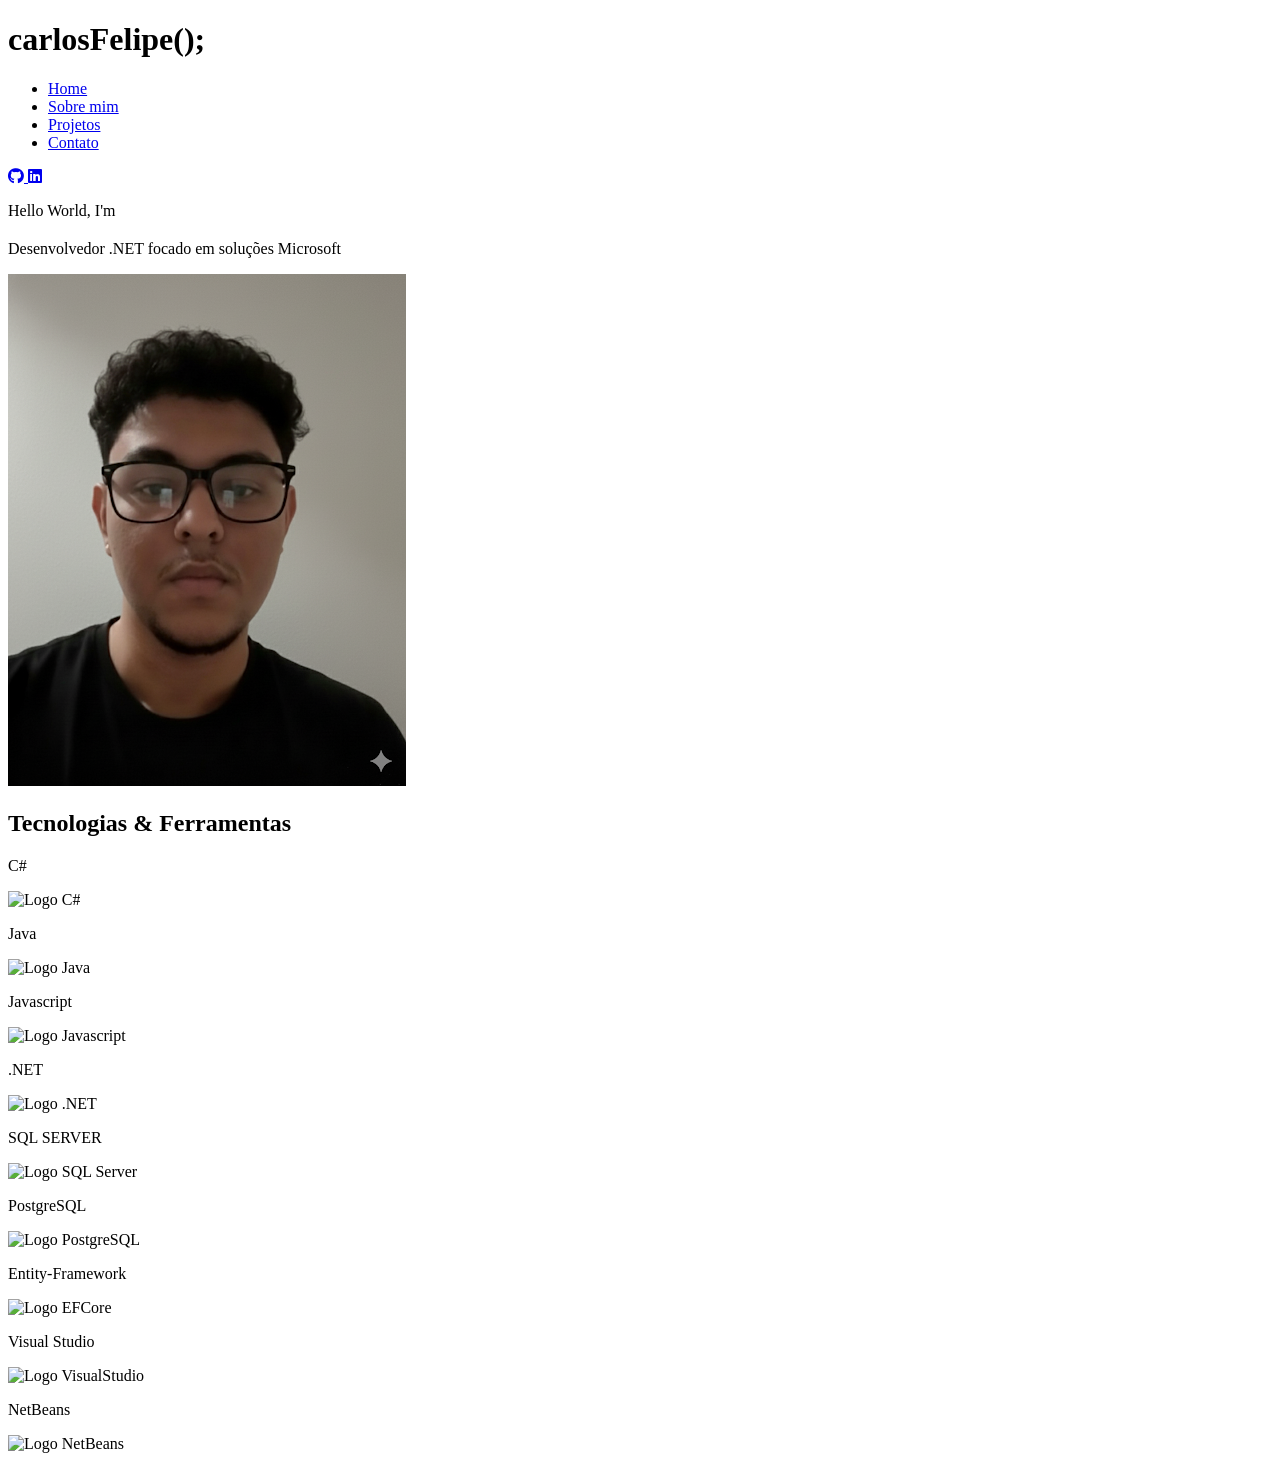
==== Portfolio/index.html @ 2ea9c574 "Update Portfolio" ====
<!DOCTYPE html>
<html lang="pt-br">

<head>
  <meta charset="UTF-8">
  <meta name="viewport" content="width=device-width, initial-scale=1.0">
  <title>Portfolio - Carlos Felipe</title>
  <link rel="stylesheet" href="style.css">
  <link rel="stylesheet" href="https://cdnjs.cloudflare.com/ajax/libs/font-awesome/6.4.0/css/all.min.css" />
</head>

<body>

  <header id="main-header">
    <h1 class="logo">carlosFelipe();</h1>

    <nav id="navbar">
      <ul>
        <li>
          <a href="index.html" class="active nav-home">Home</a>
        </li>
        <li>
          <a href="sobre.html" class="nav-sobre">Sobre mim</a>
        </li>
        <li>
          <a href="projetos.html" class="nav-projetos">Projetos</a>
        </li>
        <li>
          <a href="contato.html" class="nav-contato">Contato</a>
        </li>
      </ul>
    </nav>

    <div class="social-icons">
      <a href="https://github.com/carlosfelipesantos" target="_blank" aria-label="GitHub">
        <i class="fab fa-github"></i>
      </a>
      <a href="https://linkedin.com/in/carlosfelipes" target="_blank" aria-label="LinkedIn">
        <i class="fab fa-linkedin"></i>
      </a>
    </div>
  </header>

  <main class="container-principal">
    <div class="texto-principal">
      <p>Hello World, I'm</p>
      <h2 id="typing-title"></h2>
      <p id="typing-paragraph"></p>
      <p id="welcome">Desenvolvedor .NET focado em soluções Microsoft</p>
    </div>

    <img src="img/EU.png" alt="Foto de Carlos Felipe" class="foto-com-moldura">
  </main>

  <!-- Nova seção de linguagens/tecnologias -->
  <section class="skills-section">
    <h2 class="skills-titulo">Tecnologias & Ferramentas</h2>
    <div class="container-skills">
        <div class="skill-item">
        <p>C#</p>
        <img src="img/C.png" alt="Logo C#">
      </div>
      <div class="skill-item">
        <p>Java</p>
        <img src="img/java.png" alt="Logo Java">
      </div>
       <div class="skill-item">
        <p>Javascript</p>
        <img src="img/javascript.png" alt="Logo Javascript">
      </div>
      <div class="skill-item">
        <p>.NET</p>
        <img src="img/net.png" alt="Logo .NET">
      </div>
      <div class="skill-item">
        <p>SQL SERVER</p>
        <img src="img/SQL.png" alt="Logo SQL Server">
      </div>
      <div class="skill-item">
        <p>PostgreSQL</p>
        <img src="img/postgres.png" alt="Logo PostgreSQL">
      </div>
        <div class="skill-item">
        <p>Entity-Framework</p>
        <img src="img/Entity.png" alt="Logo EFCore">
      </div>
       <div class="skill-item">
        <p>Visual Studio</p>
        <img src="img/VisualStudio.png" alt="Logo VisualStudio">
      </div>
      <div class="skill-item">
        <p>NetBeans</p>
        <img src="img/Netbeans.png" alt="Logo NetBeans">
      </div>
    </div>
  </section>

  <script src="script.js"></script>
</body>

</html>
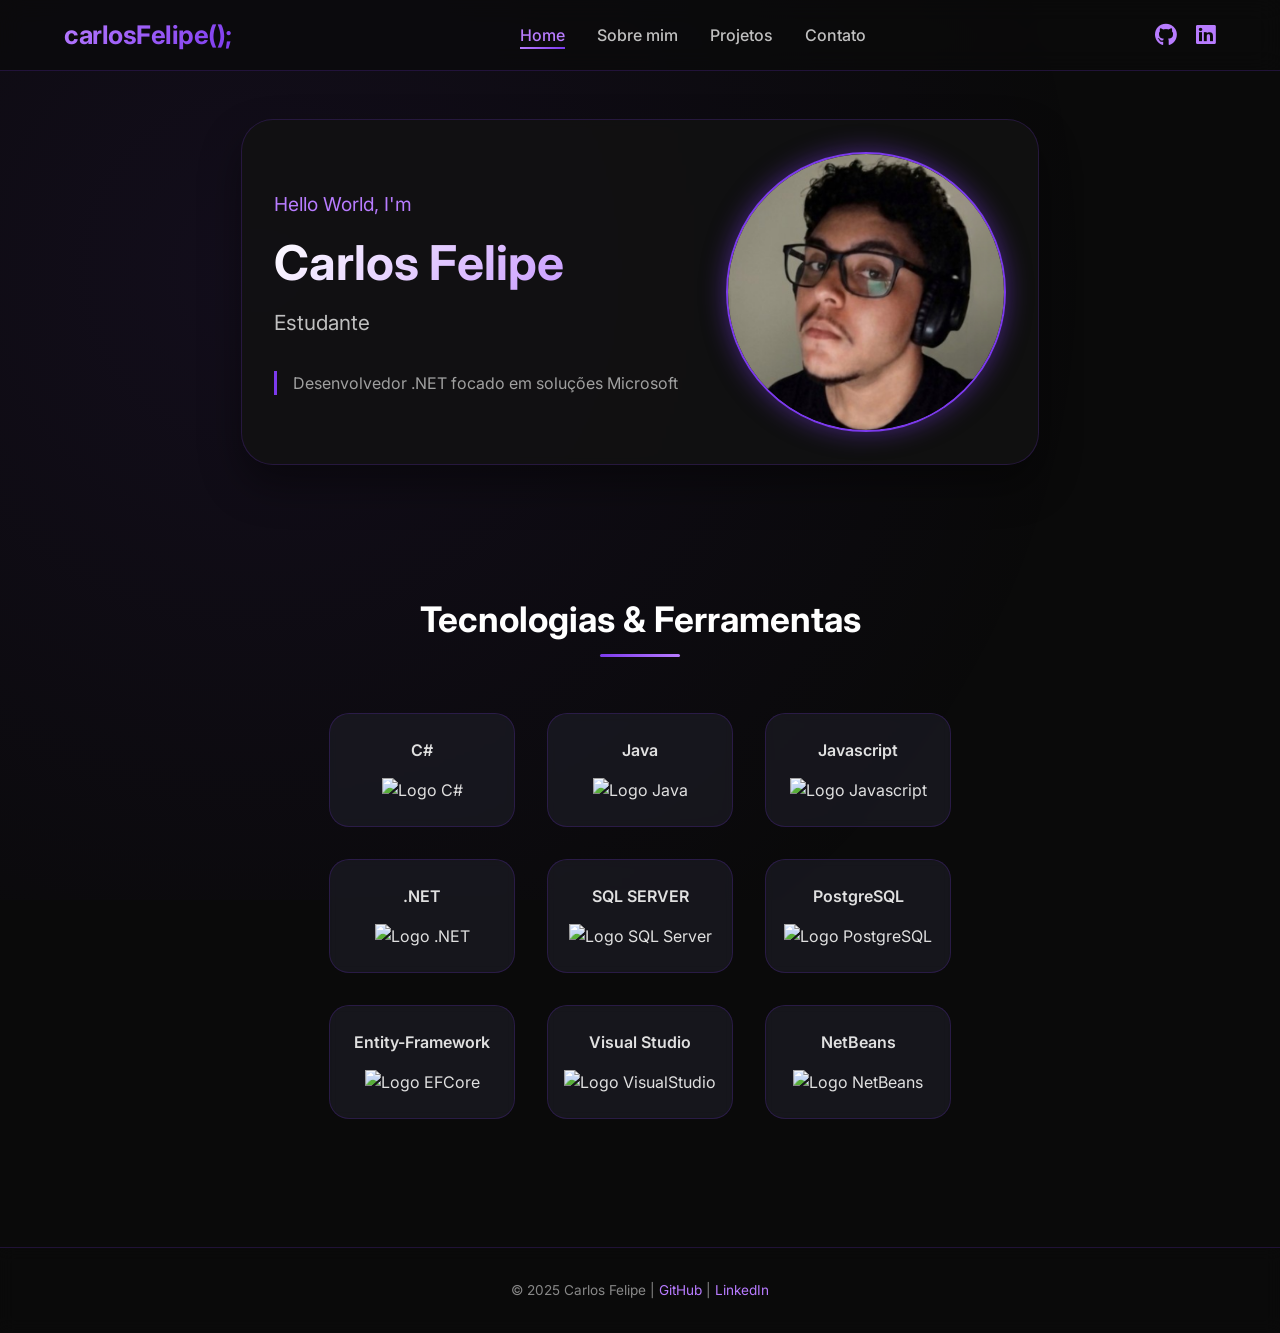
==== commit d4c18dbe: "Upgrade Design" ====
--- a/Portfolio/index.html
+++ b/Portfolio/index.html
@@ -1,6 +1,5 @@
 <!DOCTYPE html>
 <html lang="pt-br">
-
 <head>
   <meta charset="UTF-8">
   <meta name="viewport" content="width=device-width, initial-scale=1.0">
@@ -8,36 +7,20 @@
   <link rel="stylesheet" href="style.css">
   <link rel="stylesheet" href="https://cdnjs.cloudflare.com/ajax/libs/font-awesome/6.4.0/css/all.min.css" />
 </head>
-
 <body>
-
   <header id="main-header">
     <h1 class="logo">carlosFelipe();</h1>
-
     <nav id="navbar">
       <ul>
-        <li>
-          <a href="index.html" class="active nav-home">Home</a>
-        </li>
-        <li>
-          <a href="sobre.html" class="nav-sobre">Sobre mim</a>
-        </li>
-        <li>
-          <a href="projetos.html" class="nav-projetos">Projetos</a>
-        </li>
-        <li>
-          <a href="contato.html" class="nav-contato">Contato</a>
-        </li>
+        <li><a href="index.html" class="active">Home</a></li>
+        <li><a href="sobre.html">Sobre mim</a></li>
+        <li><a href="projetos.html">Projetos</a></li>
+        <li><a href="contato.html">Contato</a></li>
       </ul>
     </nav>
-
     <div class="social-icons">
-      <a href="https://github.com/carlosfelipesantos" target="_blank" aria-label="GitHub">
-        <i class="fab fa-github"></i>
-      </a>
-      <a href="https://linkedin.com/in/carlosfelipes" target="_blank" aria-label="LinkedIn">
-        <i class="fab fa-linkedin"></i>
-      </a>
+      <a href="https://github.com/carlosfelipesantos" target="_blank" aria-label="GitHub"><i class="fab fa-github"></i></a>
+      <a href="https://linkedin.com/in/carlosfelipes" target="_blank" aria-label="LinkedIn"><i class="fab fa-linkedin"></i></a>
     </div>
   </header>
 
@@ -48,54 +31,28 @@
       <p id="typing-paragraph"></p>
       <p id="welcome">Desenvolvedor .NET focado em soluções Microsoft</p>
     </div>
-
-    <img src="img/EU.png" alt="Foto de Carlos Felipe" class="foto-com-moldura">
+    <img src="img/Captura de tela 2026-03-26 164210.png" alt="Foto de Carlos Felipe" class="foto-com-moldura">
   </main>
 
-  <!-- Nova seção de linguagens/tecnologias -->
   <section class="skills-section">
     <h2 class="skills-titulo">Tecnologias & Ferramentas</h2>
     <div class="container-skills">
-        <div class="skill-item">
-        <p>C#</p>
-        <img src="img/C.png" alt="Logo C#">
-      </div>
-      <div class="skill-item">
-        <p>Java</p>
-        <img src="img/java.png" alt="Logo Java">
-      </div>
-       <div class="skill-item">
-        <p>Javascript</p>
-        <img src="img/javascript.png" alt="Logo Javascript">
-      </div>
-      <div class="skill-item">
-        <p>.NET</p>
-        <img src="img/net.png" alt="Logo .NET">
-      </div>
-      <div class="skill-item">
-        <p>SQL SERVER</p>
-        <img src="img/SQL.png" alt="Logo SQL Server">
-      </div>
-      <div class="skill-item">
-        <p>PostgreSQL</p>
-        <img src="img/postgres.png" alt="Logo PostgreSQL">
-      </div>
-        <div class="skill-item">
-        <p>Entity-Framework</p>
-        <img src="img/Entity.png" alt="Logo EFCore">
-      </div>
-       <div class="skill-item">
-        <p>Visual Studio</p>
-        <img src="img/VisualStudio.png" alt="Logo VisualStudio">
-      </div>
-      <div class="skill-item">
-        <p>NetBeans</p>
-        <img src="img/Netbeans.png" alt="Logo NetBeans">
-      </div>
+      <div class="skill-item"><p>C#</p><img src="img/C.png" alt="Logo C#"></div>
+      <div class="skill-item"><p>Java</p><img src="img/java.png" alt="Logo Java"></div>
+      <div class="skill-item"><p>Javascript</p><img src="img/javascript.png" alt="Logo Javascript"></div>
+      <div class="skill-item"><p>.NET</p><img src="img/net.png" alt="Logo .NET"></div>
+      <div class="skill-item"><p>SQL SERVER</p><img src="img/SQL.png" alt="Logo SQL Server"></div>
+      <div class="skill-item"><p>PostgreSQL</p><img src="img/postgres.png" alt="Logo PostgreSQL"></div>
+      <div class="skill-item"><p>Entity-Framework</p><img src="img/Entity.png" alt="Logo EFCore"></div>
+      <div class="skill-item"><p>Visual Studio</p><img src="img/VisualStudio.png" alt="Logo VisualStudio"></div>
+      <div class="skill-item"><p>NetBeans</p><img src="img/Netbeans.png" alt="Logo NetBeans"></div>
     </div>
   </section>
 
+  <footer>
+    <p>© 2025 Carlos Felipe | <a href="https://github.com/carlosfelipesantos" target="_blank">GitHub</a> | <a href="https://linkedin.com/in/carlosfelipes" target="_blank">LinkedIn</a></p>
+  </footer>
+
   <script src="script.js"></script>
 </body>
-
 </html>
--- a/Portfolio/style.css
+++ b/Portfolio/style.css
@@ -0,0 +1,649 @@
+@import url('https://fonts.googleapis.com/css2?family=Inter:opsz,wght@14..32,300;14..32,400;14..32,600;14..32,700&display=swap');
+
+* {
+    margin: 0;
+    padding: 0;
+    box-sizing: border-box;
+}
+
+body {
+    font-family: 'Inter', sans-serif;
+    background-color: #0a0a0a;
+    color: #e0e0e0;
+    line-height: 1.5;
+    min-height: 100vh;
+    display: flex;
+    flex-direction: column;
+    position: relative;
+}
+
+/* Fundo com imagem e overlay escuro */
+body::before {
+    content: '';
+    position: fixed;
+    top: 0;
+    left: 0;
+    width: 100%;
+    height: 100%;
+    background-image: url('img/background.png');
+    background-size: cover;
+    background-position: center;
+    background-repeat: no-repeat;
+    background-attachment: fixed;
+    opacity: 0.1;
+    z-index: -2;
+}
+
+body::after {
+    content: '';
+    position: fixed;
+    top: 0;
+    left: 0;
+    width: 100%;
+    height: 100%;
+    background: radial-gradient(circle at 20% 30%, rgba(124, 58, 237, 0.08), transparent 70%);
+    z-index: -1;
+}
+
+/* ===== HEADER ===== */
+#main-header {
+    display: flex;
+    align-items: center;
+    justify-content: space-between;
+    flex-wrap: wrap;
+    padding: 1rem 5%;
+    background: rgba(10, 10, 10, 0.7);
+    backdrop-filter: blur(12px);
+    border-bottom: 1px solid rgba(124, 58, 237, 0.2);
+    position: sticky;
+    top: 0;
+    z-index: 100;
+}
+
+.logo {
+    font-size: 1.6rem;
+    font-weight: 700;
+    background: linear-gradient(135deg, #b87cff, #7c3aed);
+    -webkit-background-clip: text;
+    background-clip: text;
+    color: transparent;
+    letter-spacing: -0.5px;
+}
+
+#navbar ul {
+    display: flex;
+    gap: 2rem;
+    list-style: none;
+}
+
+#navbar ul li a {
+    text-decoration: none;
+    color: #c0c0c0;
+    font-weight: 500;
+    transition: 0.3s;
+    position: relative;
+    padding-bottom: 4px;
+}
+
+#navbar ul li a::after {
+    content: '';
+    position: absolute;
+    bottom: 0;
+    left: 0;
+    width: 0;
+    height: 2px;
+    background: linear-gradient(90deg, #b87cff, #7c3aed);
+    transition: width 0.3s ease;
+}
+
+#navbar ul li a:hover::after,
+#navbar ul li a.active::after {
+    width: 100%;
+}
+
+#navbar ul li a:hover,
+#navbar ul li a.active {
+    color: #b87cff;
+}
+
+.social-icons {
+    display: flex;
+    gap: 1.2rem;
+}
+
+.social-icons a {
+    color: #b87cff;
+    font-size: 1.4rem;
+    transition: 0.3s;
+}
+
+.social-icons a:hover {
+    color: #7c3aed;
+    transform: translateY(-3px);
+}
+
+/* ===== CONTEÚDO PRINCIPAL ===== */
+.container-principal,
+.container-projetos-page {
+    max-width: 1200px;
+    margin: 3rem auto;
+    padding: 2rem;
+    background: rgba(18, 18, 18, 0.85);
+    backdrop-filter: blur(4px);
+    border-radius: 32px;
+    border: 1px solid rgba(124, 58, 237, 0.2);
+    box-shadow: 0 20px 40px rgba(0, 0, 0, 0.4);
+    animation: fadeUp 0.8s ease-out;
+}
+
+/* Home */
+.container-principal {
+    display: flex;
+    align-items: center;
+    justify-content: space-between;
+    gap: 3rem;
+    flex-wrap: wrap;
+}
+
+.texto-principal {
+    flex: 1;
+    min-width: 250px;
+}
+
+.texto-principal p:first-child {
+    font-size: 1.2rem;
+    color: #b87cff;
+    margin-bottom: 0.5rem;
+}
+
+#typing-title {
+    font-size: 3rem;
+    font-weight: 700;
+    background: linear-gradient(135deg, #ffffff, #b87cff);
+    -webkit-background-clip: text;
+    background-clip: text;
+    color: transparent;
+    margin: 0.5rem 0;
+}
+
+#typing-paragraph {
+    font-size: 1.3rem;
+    color: #c0c0c0;
+    margin-bottom: 1rem;
+    min-height: 3rem;
+}
+
+#welcome {
+    font-size: 1rem;
+    color: #a0a0a0;
+    border-left: 3px solid #7c3aed;
+    padding-left: 1rem;
+}
+
+.foto-com-moldura {
+    width: 280px;
+    height: 280px;
+    object-fit: cover;
+    border-radius: 50%;
+    border: 2px solid #7c3aed;
+    box-shadow: 0 0 25px rgba(124, 58, 237, 0.5);
+    transition: 0.4s;
+}
+
+.foto-com-moldura:hover {
+    transform: scale(1.02);
+    box-shadow: 0 0 35px rgba(124, 58, 237, 0.8);
+}
+
+/* ===== SEÇÃO SKILLS ===== */
+.skills-section,
+.cursos-section {
+    max-width: 1200px;
+    margin: 3rem auto;
+    padding: 2rem;
+    animation: fadeUp 0.8s ease-out;
+}
+
+.skills-titulo,
+.cursos-titulo {
+    text-align: center;
+    font-size: 2.2rem;
+    margin-bottom: 2.5rem;
+    position: relative;
+    display: inline-block;
+    width: 100%;
+    color: #ffffff;
+}
+
+.skills-titulo:after,
+.cursos-titulo:after {
+    content: '';
+    display: block;
+    width: 80px;
+    height: 3px;
+    background: linear-gradient(90deg, #7c3aed, #b87cff);
+    margin: 0.5rem auto 0;
+    border-radius: 3px;
+}
+
+/* Tecnologias: 3 colunas */
+.container-skills {
+    display: grid;
+    grid-template-columns: repeat(3, 1fr);
+    gap: 2rem;
+    margin-top: 1rem;
+    max-width: 1000px;
+    margin-left: auto;
+    margin-right: auto;
+}
+
+.skill-item {
+    background: rgba(30, 30, 40, 0.6);
+    backdrop-filter: blur(4px);
+    border-radius: 20px;
+    padding: 1.5rem 1rem;
+    text-align: center;
+    transition: 0.3s;
+    border: 1px solid rgba(124, 58, 237, 0.2);
+}
+
+.skill-item:hover {
+    transform: translateY(-8px);
+    border-color: #7c3aed;
+    box-shadow: 0 10px 25px rgba(124, 58, 237, 0.2);
+}
+
+.skill-item p {
+    font-weight: 600;
+    margin-bottom: 1rem;
+    color: #e0e0e0;
+}
+
+.skill-item img {
+    width: 60px;
+    height: 60px;
+    object-fit: contain;
+    transition: 0.3s;
+}
+
+.skill-item:hover img {
+    transform: scale(1.1);
+}
+
+/* ===== CARDS (CURSOS E PROJETOS) ===== */
+/* Cursos: 3 colunas em desktop */
+.container-cursos {
+    display: grid;
+    grid-template-columns: repeat(3, 1fr);
+    gap: 2rem;
+    margin-top: 1rem;
+}
+
+/* Projetos: 3 colunas em desktop */
+.projetos-grid {
+    display: grid;
+    grid-template-columns: repeat(3, 1fr);
+    gap: 2rem;
+    margin-top: 1rem;
+}
+
+.curso-card,
+.projeto-card {
+    background: rgba(25, 25, 35, 0.7);
+    backdrop-filter: blur(4px);
+    border-radius: 24px;
+    overflow: hidden;
+    transition: 0.3s;
+    border: 1px solid rgba(124, 58, 237, 0.2);
+    display: flex;
+    flex-direction: column;
+}
+
+.curso-card:hover,
+.projeto-card:hover {
+    transform: translateY(-8px);
+    border-color: #7c3aed;
+    box-shadow: 0 15px 30px rgba(124, 58, 237, 0.25);
+}
+
+.curso-img,
+.projeto-img-container {
+    position: relative;
+    height: 180px;
+    overflow: hidden;
+    background: #111;
+}
+
+.curso-img img,
+.projeto-img {
+    width: 100%;
+    height: 100%;
+    object-fit: cover;
+    transition: 0.5s;
+}
+
+.curso-card:hover .curso-img img,
+.projeto-card:hover .projeto-img {
+    transform: scale(1.05);
+}
+
+.curso-badge {
+    position: absolute;
+    top: 12px;
+    right: 12px;
+    background: #7c3aed;
+    color: white;
+    padding: 4px 12px;
+    border-radius: 30px;
+    font-size: 0.75rem;
+    font-weight: bold;
+    backdrop-filter: blur(2px);
+}
+
+.curso-info,
+.projeto-info {
+    padding: 1.5rem;
+    flex: 1;
+    display: flex;
+    flex-direction: column;
+}
+
+/* TODOS os títulos de cursos e projetos ficam roxos */
+.curso-info h3,
+.curso-info h3 a,
+.projeto-info h3,
+.projeto-info h3 a {
+    font-size: 1.3rem;
+    margin-bottom: 0.5rem;
+    color: #b87cff !important;
+    text-decoration: none;
+    transition: 0.2s;
+}
+
+.curso-info h3 a:hover,
+.projeto-info h3 a:hover {
+    color: #d8b4ff !important;
+    text-decoration: underline;
+}
+
+.curso-plataforma {
+    color: #7c3aed;
+    font-weight: 600;
+    font-size: 0.85rem;
+    margin-bottom: 0.8rem;
+}
+
+.curso-descricao,
+.projeto-info p {
+    color: #c0c0c0;
+    font-size: 0.9rem;
+    line-height: 1.5;
+    margin-bottom: 1rem;
+    flex: 1;
+}
+
+.curso-status {
+    font-size: 0.8rem;
+    background: rgba(124, 58, 237, 0.2);
+    display: inline-block;
+    padding: 4px 12px;
+    border-radius: 20px;
+    align-self: flex-start;
+    color: #c0a0ff;
+}
+
+/* ===== BOTÃO CURRÍCULO ===== */
+.foto-container {
+    display: flex;
+    flex-direction: column;
+    align-items: center;
+    gap: 1rem;
+}
+
+.btn-curriculo {
+    display: inline-flex;
+    align-items: center;
+    gap: 8px;
+    background: linear-gradient(135deg, #7c3aed, #a855f7);
+    padding: 0.75rem 2rem;
+    border-radius: 40px;
+    color: white;
+    font-weight: 600;
+    text-decoration: none;
+    transition: 0.3s;
+    box-shadow: 0 4px 12px rgba(124, 58, 237, 0.3);
+}
+
+.btn-curriculo:hover {
+    transform: translateY(-3px);
+    box-shadow: 0 8px 20px rgba(124, 58, 237, 0.5);
+    background: linear-gradient(135deg, #6d28d9, #9333ea);
+}
+
+/* ===== FORMULÁRIO ===== */
+.form-contato {
+    display: flex;
+    flex-direction: column;
+    gap: 1.2rem;
+    margin: 1.5rem 0;
+}
+
+.form-contato input,
+.form-contato textarea {
+    background: rgba(0, 0, 0, 0.5);
+    border: 1px solid rgba(124, 58, 237, 0.4);
+    border-radius: 16px;
+    padding: 12px 18px;
+    font-family: 'Inter', sans-serif;
+    color: white;
+    font-size: 1rem;
+    transition: 0.3s;
+}
+
+.form-contato input:focus,
+.form-contato textarea:focus {
+    outline: none;
+    border-color: #b87cff;
+    box-shadow: 0 0 8px rgba(124, 58, 237, 0.5);
+}
+
+.form-contato button {
+    background: linear-gradient(135deg, #7c3aed, #a855f7);
+    border: none;
+    padding: 12px;
+    border-radius: 40px;
+    font-weight: bold;
+    font-size: 1rem;
+    color: white;
+    cursor: pointer;
+    transition: 0.3s;
+}
+
+.form-contato button:hover {
+    transform: scale(1.02);
+    box-shadow: 0 5px 15px rgba(124, 58, 237, 0.4);
+}
+
+.contato-icones {
+    margin-top: 1.5rem;
+}
+
+.contato-icones p {
+    margin: 0.8rem 0;
+    display: flex;
+    align-items: center;
+    gap: 10px;
+    flex-wrap: wrap;
+}
+
+.contato-icones i {
+    width: 28px;
+    color: #b87cff;
+    font-size: 1.2rem;
+}
+
+.contato-icones a {
+    color: #c0a0ff;
+    text-decoration: none;
+    word-break: break-all;
+}
+
+.contato-icones a:hover {
+    text-decoration: underline;
+}
+
+/* ===== FOOTER ===== */
+footer {
+    margin-top: 3rem;
+    background: rgba(10, 10, 10, 0.8);
+    backdrop-filter: blur(8px);
+    border-top: 1px solid rgba(124, 58, 237, 0.2);
+    padding: 2rem 5%;
+    text-align: center;
+    font-size: 0.85rem;
+    color: #888;
+}
+
+footer a {
+    color: #b87cff;
+    text-decoration: none;
+}
+
+footer a:hover {
+    text-decoration: underline;
+}
+
+/* ===== ANIMAÇÕES ===== */
+@keyframes fadeUp {
+    from {
+        opacity: 0;
+        transform: translateY(30px);
+    }
+    to {
+        opacity: 1;
+        transform: translateY(0);
+    }
+}
+
+/* ===== CONTAINER SOBRE / CONTATO ===== */
+.container-sobre {
+    display: flex;
+    align-items: center;
+    justify-content: space-between;
+    gap: 3rem;
+    flex-wrap: nowrap;
+    max-width: 1200px;
+    margin: 3rem auto;
+    padding: 2rem;
+    background: rgba(18, 18, 18, 0.85);
+    backdrop-filter: blur(4px);
+    border-radius: 32px;
+    border: 1px solid rgba(124, 58, 237, 0.2);
+    box-shadow: 0 20px 40px rgba(0, 0, 0, 0.4);
+    animation: fadeUp 0.8s ease-out;
+}
+
+.texto-sobre {
+    flex: 1;
+    min-width: 250px;
+}
+
+/* Estilo para a foto nas páginas Sobre e Contato */
+.foto-sobre {
+    width: 260px;
+    height: 260px;
+    object-fit: cover;
+    border-radius: 50%;
+    border: 2px solid #7c3aed;
+    box-shadow: 0 0 25px rgba(124, 58, 237, 0.5);
+    transition: 0.4s;
+}
+
+.foto-sobre:hover {
+    transform: scale(1.02);
+    box-shadow: 0 0 35px rgba(124, 58, 237, 0.8);
+}
+
+/* ===== RESPONSIVO ===== */
+@media (max-width: 1024px) {
+    /* Tablets grandes: 2 colunas para cursos e projetos */
+    .container-cursos,
+    .projetos-grid {
+        grid-template-columns: repeat(2, 1fr);
+    }
+}
+
+@media (max-width: 768px) {
+    #main-header {
+        flex-direction: column;
+        gap: 1rem;
+        text-align: center;
+    }
+
+    #navbar ul {
+        flex-wrap: wrap;
+        justify-content: center;
+        gap: 1.2rem;
+    }
+
+    .social-icons {
+        justify-content: center;
+    }
+
+    .container-principal {
+        flex-direction: column-reverse;
+        text-align: center;
+    }
+
+    .texto-principal p:first-child {
+        text-align: center;
+    }
+
+    #typing-title {
+        font-size: 2.2rem;
+    }
+
+    .foto-com-moldura,
+    .foto-sobre {
+        width: 200px;
+        height: 200px;
+    }
+
+    /* Tecnologias: 2 colunas */
+    .container-skills {
+        grid-template-columns: repeat(2, 1fr);
+        gap: 1.5rem;
+    }
+
+    /* Cursos e Projetos: 2 colunas */
+    .container-cursos,
+    .projetos-grid {
+        grid-template-columns: repeat(2, 1fr);
+        gap: 1.5rem;
+    }
+
+    .container-sobre {
+        flex-wrap: wrap;
+        flex-direction: column-reverse;
+        text-align: center;
+    }
+    
+    .texto-sobre {
+        text-align: center;
+    }
+}
+
+@media (max-width: 550px) {
+    /* Celular: 1 coluna para tudo */
+    .container-skills,
+    .container-cursos,
+    .projetos-grid {
+        grid-template-columns: 1fr;
+        gap: 1rem;
+    }
+
+    .skills-titulo,
+    .cursos-titulo {
+        font-size: 1.8rem;
+    }
+}
